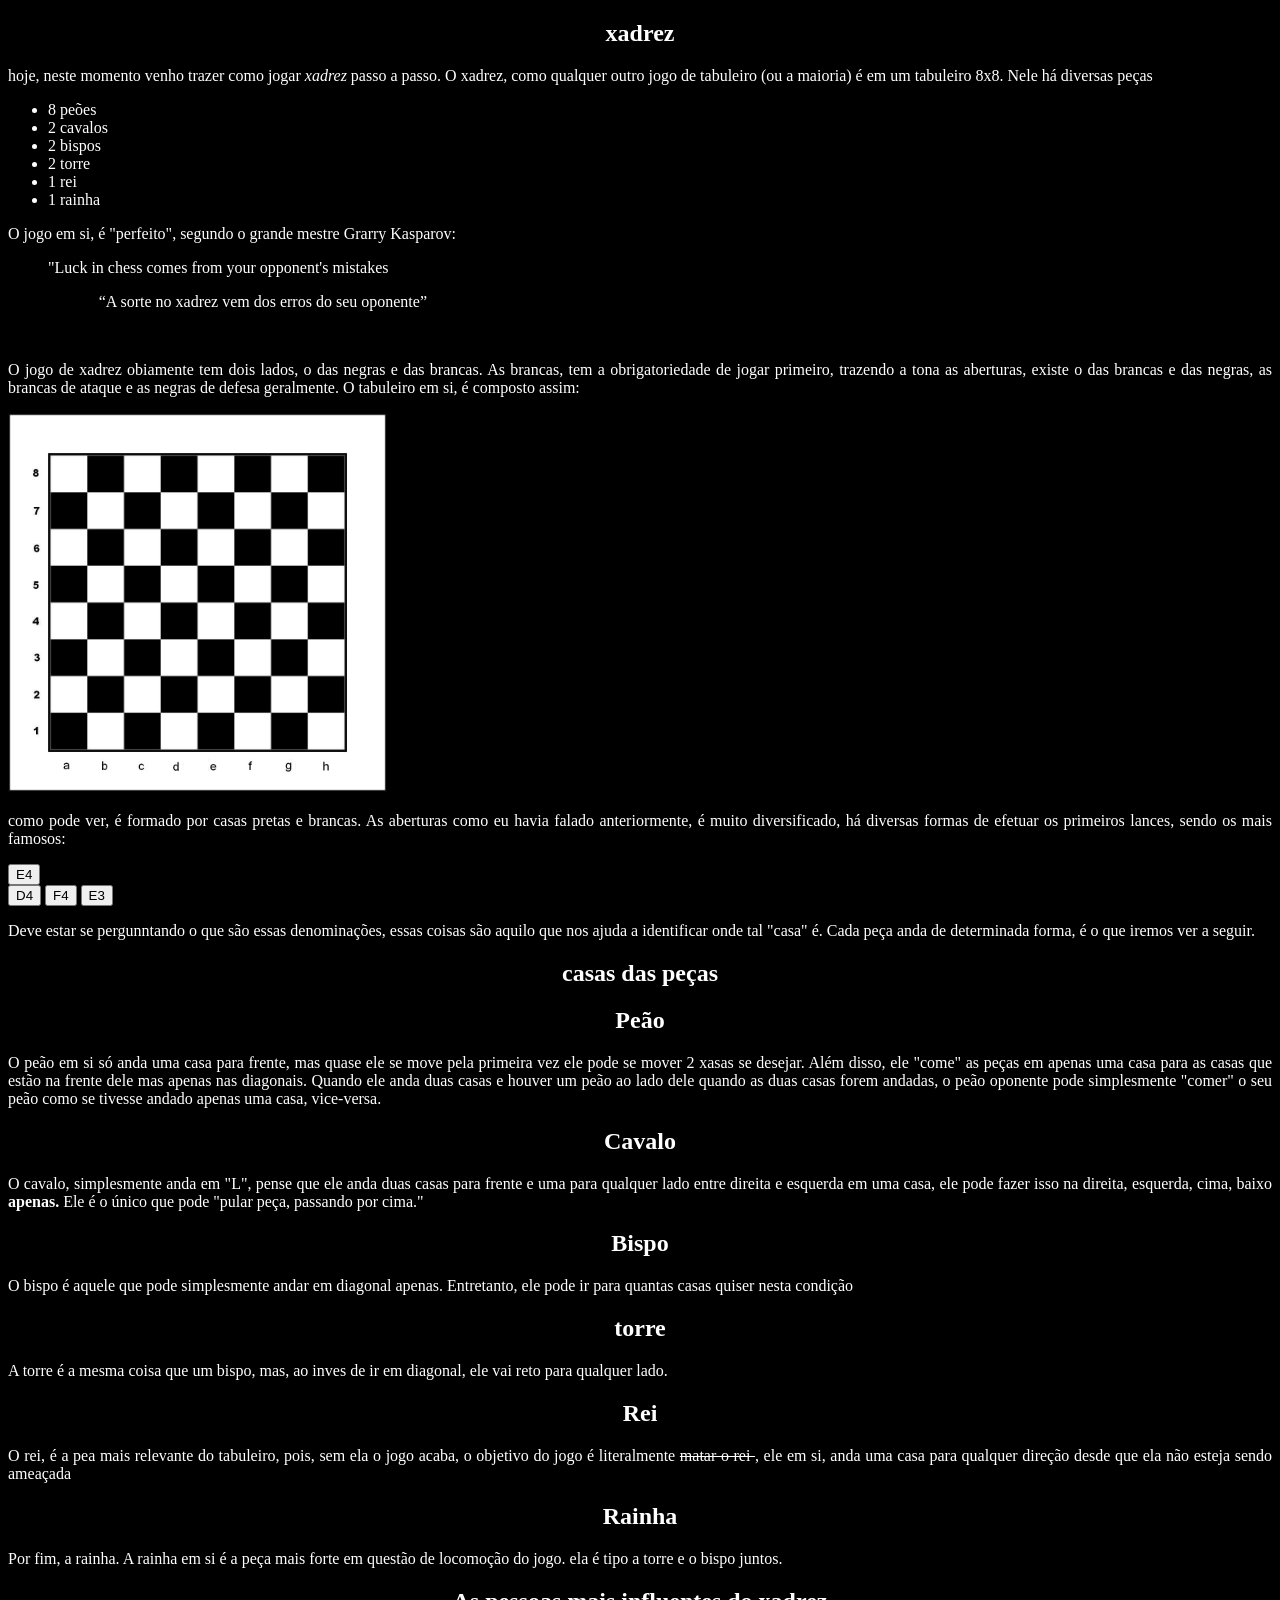
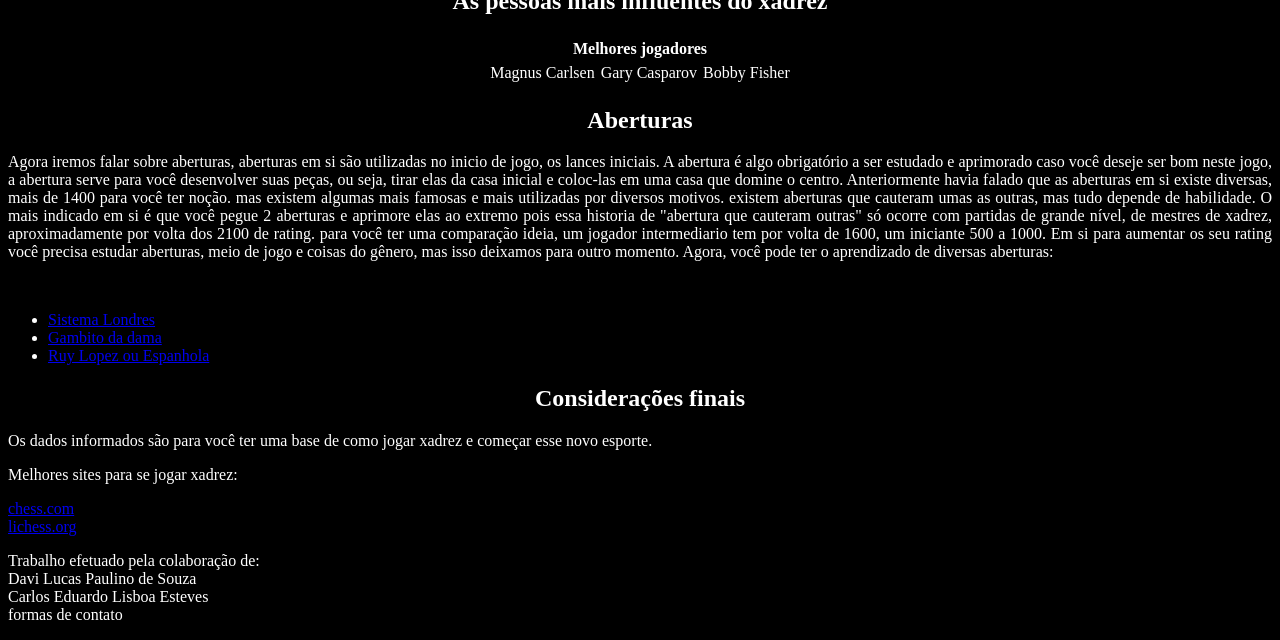
==== templates/index.HTML @ a47c0b8b "Abertura Ruy Lopez" ====
<!DOCTYPE html>
<html lang="pt-br">
<head>
    <meta charset="UTF-8">
    <meta name="viewport" content="width=device-width, initial-scale=1.0">
    <title>Trabalho de autoria web</title>
    <link rel="stylesheet" href="style.css">
    <link rel="icon" type="image/png"
    href="imagens/rei.png">
    <script src="script.js"></script>
</head>
<body>
    <header>
        <section>
            <h1>xadrez</h1>
            <p>hoje, neste momento venho trazer como jogar <i>xadrez</i> passo a passo. O xadrez, como qualquer outro jogo de tabuleiro (ou a maioria) é em um tabuleiro 8x8. Nele há diversas peças</p>
            <ul>
                <li>8 peões</li>
                <li>2 cavalos</li>
                <li>2 bispos</li>
                <li>2 torre</li>
                <li>1 rei</li>
                <li>1 rainha</li>
            </ul>
        </section>
    </header>
    <main>
        <article>
            <section>
                <p>O jogo em si, é "perfeito", segundo o grande mestre Grarry Kasparov: <blockquote>"Luck in chess comes from your opponent's mistakes</blockquote> que siginifica <q>A sorte no xadrez vem dos erros do seu oponente</q> ou seja, não há sorte no xadrez, apenas possibilidades "infinitas"</p>
                <br>
                <p>O jogo de xadrez obiamente tem dois lados, o das negras e das brancas. As brancas, tem a obrigatoriedade de jogar primeiro, trazendo a tona as aberturas, existe o das brancas e das negras, as brancas de ataque e as negras de defesa geralmente. O tabuleiro em si, é composto assim:</p>
                <img src="imagens/tabuleiro_de_xadrez.jpg" alt="xadrez">
                <p>como pode ver, é formado por casas pretas e brancas. As aberturas como eu havia falado anteriormente, é muito diversificado, há diversas formas de efetuar os primeiros lances, sendo os mais famosos:</p>
                <div id="aberturas_iniciais">
                    <button onclick="E4_()"; id = "E4">E4</button><br>
                    <img src="imagens/tabuleiro_de_xadrez.jpg" alt="E4" onclick="imagem_E4()">
                    <button onclick="D4_()" id="D4">D4</button>
                    <img src="imagens/" alt="D4" onclick="imagem_D4()">
                    <button onclick="F4_()" id="F4">F4</button>
                    <img src="imagens/" alt="F4" onclick="imagem_F4()">
                    <button onclick="E3_()" id="E3">E3</button>
                    <img src="imagens/" alt="E3" onclick="imagem_E3()">
                </div>
            </section>
            <section>
                <p>Deve estar se pergunntando o que são essas denominações, essas coisas são aquilo que nos ajuda a identificar onde tal "casa" é. Cada peça anda de determinada forma, é o que iremos ver a seguir.</p>
                <h2>casas das peças</h2>
                <h2>Peão</h2>
                <p>O peão em si só anda uma casa para frente, mas quase ele se move pela primeira vez ele pode se mover 2 xasas se desejar. Além disso, ele "come" as peças em apenas uma casa para as casas que estão na frente dele mas apenas nas diagonais. Quando ele anda duas casas e houver um peão ao lado dele quando as duas casas forem andadas, o peão oponente pode simplesmente "comer" o seu peão como se tivesse andado apenas uma casa, vice-versa.</p>
                <h2>Cavalo</h2>
                <p>O cavalo, simplesmente anda em "L", pense que ele anda duas casas para frente e uma para qualquer lado entre direita e esquerda em uma casa, ele pode fazer isso na direita, esquerda, cima, baixo <strong>apenas.</strong> Ele é o único que pode "pular peça, passando por cima."</p>
                <h2>Bispo</h2>
                <p>O bispo é aquele que pode simplesmente andar em diagonal apenas. Entretanto, ele pode ir para quantas casas quiser nesta condição</p>
                <h2>torre</h2>
                <p>A torre é a mesma coisa que um bispo, mas, ao inves de ir em diagonal, ele vai reto para qualquer lado.</p>
                <h2>Rei</h2>
                <p>O rei, é a pea mais relevante do tabuleiro, pois, sem ela o jogo acaba, o objetivo do jogo é literalmente <del>matar o rei </del>, ele em si, anda uma casa para qualquer direção desde que ela não esteja sendo ameaçada</p>
                <h2>Rainha</h2>
                <p>Por fim, a rainha. A rainha em si é a peça mais forte em questão de locomoção do jogo. ela é tipo a torre e o bispo juntos.</p>
            </section>
            <section>
                <h2>As pessoas mais influentes do xadrez</h2>
                <table align="center">
                    <tr>
                        <th colspan="3"> Melhores jogadores</th>
                    </tr>
                    <tr>
                        <td>Magnus Carlsen</td>
                        <td>Gary Casparov</td>
                        <td>Bobby Fisher</td>
                    </tr>
            </table>
            </section>
            <section>
                <h2>Aberturas</h2>
                <p>Agora iremos falar sobre aberturas, aberturas em si são utilizadas no inicio de jogo, os lances iniciais. A abertura é algo obrigatório a ser estudado e aprimorado caso você deseje ser bom neste jogo, a abertura serve para você desenvolver suas peças, ou seja, tirar elas da casa inicial e coloc-las em uma casa que domine o centro. Anteriormente havia falado que as aberturas em si existe diversas, mais de 1400 para você ter noção. mas existem algumas mais famosas e mais utilizadas por diversos motivos. existem aberturas que cauteram umas as outras, mas tudo depende de habilidade. O mais indicado em si é que você pegue 2 aberturas e aprimore elas ao extremo pois essa historia de "abertura que cauteram outras" só ocorre com partidas de grande nível, de mestres de xadrez, aproximadamente por volta dos 2100 de rating. para você ter uma comparação ideia, um jogador intermediario tem por volta de 1600, um iniciante 500 a 1000. Em si para aumentar os seu rating você precisa estudar aberturas, meio de jogo e coisas do gênero, mas isso deixamos para outro momento. Agora, você pode ter o aprendizado de diversas aberturas: </p> <br>
                <nav>
                    <ul>
                        <li><a href="Londres.html">Sistema Londres</a></li>
                        <li><a href="gambitodadama.html">Gambito da dama</a></li>
                        <li><a href="ruylopez.html">Ruy Lopez ou Espanhola</a></li>
                    </ul>
                </nav>
            </section>
            <section>
                <h2>Considerações finais</h2>
                <p>Os dados informados são para você ter uma base de como  jogar xadrez e começar esse novo esporte.</p>
                <p>Melhores sites para se jogar xadrez:</p>
                <nav>
                    <a href="https://www.chess.com/">chess.com</a> <br>
                    <a href="https://lichess.org/">lichess.org</a>
                    
                </nav>
        </article>
    </main>
    <footer>
            <p>Trabalho efetuado pela colaboração de:<br> Davi Lucas Paulino de Souza <br>Carlos Eduardo Lisboa Esteves<br>formas de contato<br></p>
    </footer>
</body>
</html>
---- templates/style.css ----
p {text-align: justify;
    color:white;
}
img {width: 30%;
    height: 20%;
}
img:hover {
    transition: 0.5s;
    transform: translateY(-10);
    width: 25%;
    height: 15%;
}
img:not(:hover) {
    transition: 0.5s;
    transform: translateY(-10);
    width: 30%;
    height: 20%;
}

table, td, th {border:1px solid black;
                color: white
}
body {background-color: black;
}
h1, h2,h3, li, ul, blockquote, q {color: white
}
#dados {
    color: #BDBDBD;
    background-color: #222;
    padding: 20px;
}
h1, h2 {
    text-align:center;
}
footer {
    align-items: center;
    text-align: center;
}
#aberturas_iniciais {
    img {
        display: none;
    }
}
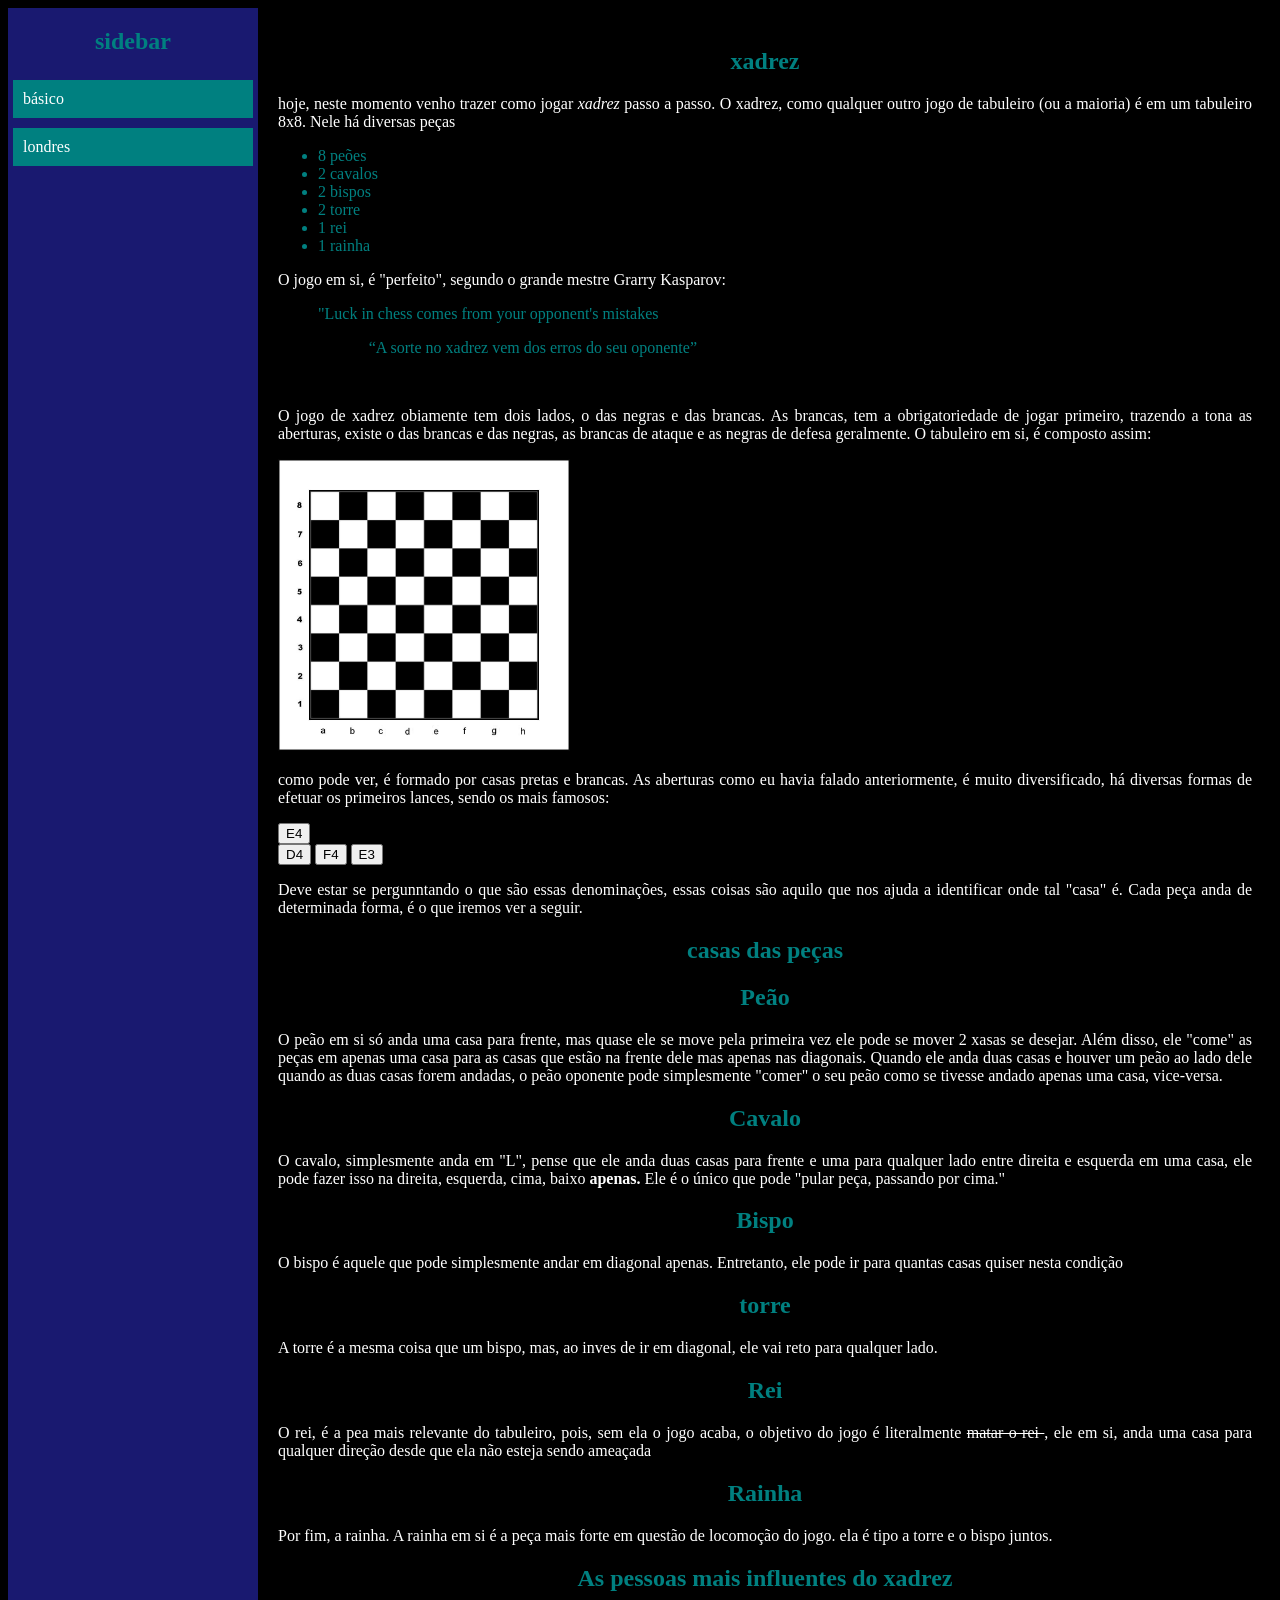
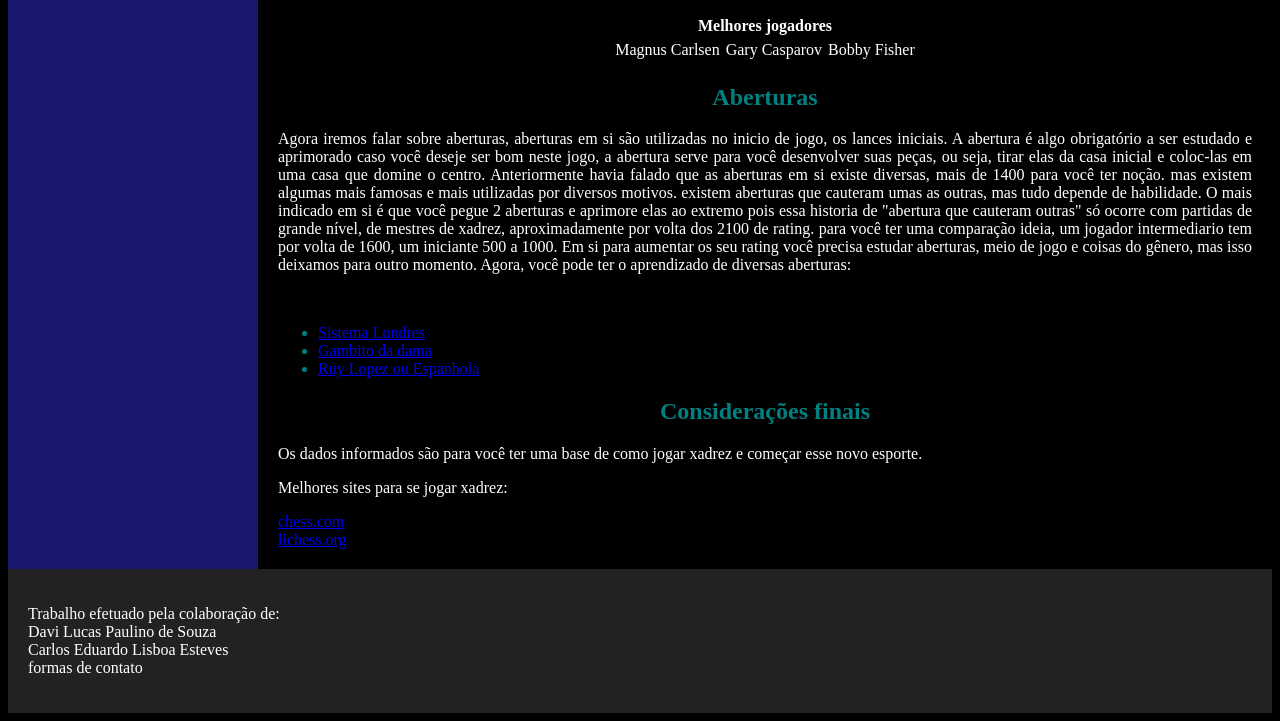
==== commit df8bf525: "sidebar( NÃO FINALIZADA )" ====
--- a/templates/index.HTML
+++ b/templates/index.HTML
@@ -10,69 +10,77 @@
     <script src="script.js"></script>
 </head>
 <body>
-    <header>
-        <section>
-            <h1>xadrez</h1>
-            <p>hoje, neste momento venho trazer como jogar <i>xadrez</i> passo a passo. O xadrez, como qualquer outro jogo de tabuleiro (ou a maioria) é em um tabuleiro 8x8. Nele há diversas peças</p>
-            <ul>
-                <li>8 peões</li>
-                <li>2 cavalos</li>
-                <li>2 bispos</li>
-                <li>2 torre</li>
-                <li>1 rei</li>
-                <li>1 rainha</li>
-            </ul>
-        </section>
-    </header>
-    <main>
-        <article>
+    <div class="container">
+        <aside class="sidebar"> 
+        <h2>sidebar</h2>
+            <a href="index.HTML">básico</a> 
+            <a href="Londres.html">londres</a> 
+        </aside>
+    <div class="naosidebar">
+        <header>
             <section>
-                <p>O jogo em si, é "perfeito", segundo o grande mestre Grarry Kasparov: <blockquote>"Luck in chess comes from your opponent's mistakes</blockquote> que siginifica <q>A sorte no xadrez vem dos erros do seu oponente</q> ou seja, não há sorte no xadrez, apenas possibilidades "infinitas"</p>
-                <br>
-                <p>O jogo de xadrez obiamente tem dois lados, o das negras e das brancas. As brancas, tem a obrigatoriedade de jogar primeiro, trazendo a tona as aberturas, existe o das brancas e das negras, as brancas de ataque e as negras de defesa geralmente. O tabuleiro em si, é composto assim:</p>
-                <img src="imagens/tabuleiro_de_xadrez.jpg" alt="xadrez">
-                <p>como pode ver, é formado por casas pretas e brancas. As aberturas como eu havia falado anteriormente, é muito diversificado, há diversas formas de efetuar os primeiros lances, sendo os mais famosos:</p>
-                <div id="aberturas_iniciais">
-                    <button onclick="E4_()"; id = "E4">E4</button><br>
-                    <img src="imagens/tabuleiro_de_xadrez.jpg" alt="E4" onclick="imagem_E4()">
-                    <button onclick="D4_()" id="D4">D4</button>
-                    <img src="imagens/" alt="D4" onclick="imagem_D4()">
-                    <button onclick="F4_()" id="F4">F4</button>
-                    <img src="imagens/" alt="F4" onclick="imagem_F4()">
-                    <button onclick="E3_()" id="E3">E3</button>
-                    <img src="imagens/" alt="E3" onclick="imagem_E3()">
-                </div>
+                <h1>xadrez</h1>
+                <p>hoje, neste momento venho trazer como jogar <i>xadrez</i> passo a passo. O xadrez, como qualquer outro jogo de tabuleiro (ou a maioria) é em um tabuleiro 8x8. Nele há diversas peças</p>
+                <ul>
+                    <li>8 peões</li>
+                    <li>2 cavalos</li>
+                    <li>2 bispos</li>
+                    <li>2 torre</li>
+                    <li>1 rei</li>
+                    <li>1 rainha</li>
+                </ul>
             </section>
-            <section>
-                <p>Deve estar se pergunntando o que são essas denominações, essas coisas são aquilo que nos ajuda a identificar onde tal "casa" é. Cada peça anda de determinada forma, é o que iremos ver a seguir.</p>
-                <h2>casas das peças</h2>
-                <h2>Peão</h2>
-                <p>O peão em si só anda uma casa para frente, mas quase ele se move pela primeira vez ele pode se mover 2 xasas se desejar. Além disso, ele "come" as peças em apenas uma casa para as casas que estão na frente dele mas apenas nas diagonais. Quando ele anda duas casas e houver um peão ao lado dele quando as duas casas forem andadas, o peão oponente pode simplesmente "comer" o seu peão como se tivesse andado apenas uma casa, vice-versa.</p>
-                <h2>Cavalo</h2>
-                <p>O cavalo, simplesmente anda em "L", pense que ele anda duas casas para frente e uma para qualquer lado entre direita e esquerda em uma casa, ele pode fazer isso na direita, esquerda, cima, baixo <strong>apenas.</strong> Ele é o único que pode "pular peça, passando por cima."</p>
-                <h2>Bispo</h2>
-                <p>O bispo é aquele que pode simplesmente andar em diagonal apenas. Entretanto, ele pode ir para quantas casas quiser nesta condição</p>
-                <h2>torre</h2>
-                <p>A torre é a mesma coisa que um bispo, mas, ao inves de ir em diagonal, ele vai reto para qualquer lado.</p>
-                <h2>Rei</h2>
-                <p>O rei, é a pea mais relevante do tabuleiro, pois, sem ela o jogo acaba, o objetivo do jogo é literalmente <del>matar o rei </del>, ele em si, anda uma casa para qualquer direção desde que ela não esteja sendo ameaçada</p>
-                <h2>Rainha</h2>
-                <p>Por fim, a rainha. A rainha em si é a peça mais forte em questão de locomoção do jogo. ela é tipo a torre e o bispo juntos.</p>
-            </section>
-            <section>
-                <h2>As pessoas mais influentes do xadrez</h2>
-                <table align="center">
-                    <tr>
-                        <th colspan="3"> Melhores jogadores</th>
-                    </tr>
-                    <tr>
-                        <td>Magnus Carlsen</td>
-                        <td>Gary Casparov</td>
-                        <td>Bobby Fisher</td>
-                    </tr>
-            </table>
-            </section>
-            <section>
+        </header>
+    
+        <main>
+            <article>
+                <section>
+                    <p>O jogo em si, é "perfeito", segundo o grande mestre Grarry Kasparov: <blockquote>"Luck in chess comes from your opponent's mistakes</blockquote> que siginifica <q>A sorte no xadrez vem dos erros do seu oponente</q> ou seja, não há sorte no xadrez, apenas possibilidades "infinitas"</p>
+                    <br>
+                    <p>O jogo de xadrez obiamente tem dois lados, o das negras e das brancas. As brancas, tem a obrigatoriedade de jogar primeiro, trazendo a tona as aberturas, existe o das brancas e das negras, as brancas de ataque e as negras de defesa geralmente. O tabuleiro em si, é composto assim:</p>
+                    <img src="imagens/tabuleiro_de_xadrez.jpg" alt="xadrez">
+                    <p>como pode ver, é formado por casas pretas e brancas. As aberturas como eu havia falado anteriormente, é muito diversificado, há diversas formas de efetuar os primeiros lances, sendo os mais famosos:</p>
+                    <div id="aberturas_iniciais">
+                        <button onclick="E4_()"; id = "E4">E4</button><br>
+                        <img src="imagens/tabuleiro_de_xadrez.jpg" alt="E4" onclick="imagem_E4()">
+                        <button onclick="D4_()" id="D4">D4</button>
+                        <img src="imagens/" alt="D4" onclick="imagem_D4()">
+                        <button onclick="F4_()" id="F4">F4</button>
+                        <img src="imagens/" alt="F4" onclick="imagem_F4()">
+                        <button onclick="E3_()" id="E3">E3</button>
+                        <img src="imagens/" alt="E3" onclick="imagem_E3()">
+                    </div>
+                </section>
+                <section>
+                    <p>Deve estar se pergunntando o que são essas denominações, essas coisas são aquilo que nos ajuda a identificar onde tal "casa" é. Cada peça anda de determinada forma, é o que iremos ver a seguir.</p>
+                    <h2>casas das peças</h2>
+                    <h2>Peão</h2>
+                    <p>O peão em si só anda uma casa para frente, mas quase ele se move pela primeira vez ele pode se mover 2 xasas se desejar. Além disso, ele "come" as peças em apenas uma casa para as casas que estão na frente dele mas apenas nas diagonais. Quando ele anda duas casas e houver um peão ao lado dele quando as duas casas forem andadas, o peão oponente pode simplesmente "comer" o seu peão como se tivesse andado apenas uma casa, vice-versa.</p>
+                 <h2>Cavalo</h2>
+                    <p>O cavalo, simplesmente anda em "L", pense que ele anda duas casas para frente e uma para qualquer lado entre direita e esquerda em uma casa, ele pode fazer isso na direita, esquerda, cima, baixo <strong>apenas.</strong> Ele é o único que pode "pular peça, passando por cima."</p>
+                    <h2>Bispo</h2>
+                    <p>O bispo é aquele que pode simplesmente andar em diagonal apenas. Entretanto, ele pode ir para quantas casas quiser nesta condição</p>
+                    <h2>torre</h2>
+                 <p>A torre é a mesma coisa que um bispo, mas, ao inves de ir em diagonal, ele vai reto para qualquer lado.</p>
+                    <h2>Rei</h2>
+                    <p>O rei, é a pea mais relevante do tabuleiro, pois, sem ela o jogo acaba, o objetivo do jogo é literalmente <del>matar o rei </del>, ele em si, anda uma casa para qualquer direção desde que ela não esteja sendo ameaçada</p>
+                    <h2>Rainha</h2>
+                    <p>Por fim, a rainha. A rainha em si é a peça mais forte em questão de locomoção do jogo. ela é tipo a torre e o bispo juntos.</p>
+                </section>
+                <section>
+                 <h2>As pessoas mais influentes do xadrez</h2>
+                    <table align="center">
+                      <tr>
+                         <th colspan="3"> Melhores jogadores</th>
+                      </tr>
+                     <tr>
+                         <td>Magnus Carlsen</td>
+                         <td>Gary Casparov</td>
+                         <td>Bobby Fisher</td>
+                      </tr>
+             </table>
+             </section>
+             <section>
                 <h2>Aberturas</h2>
                 <p>Agora iremos falar sobre aberturas, aberturas em si são utilizadas no inicio de jogo, os lances iniciais. A abertura é algo obrigatório a ser estudado e aprimorado caso você deseje ser bom neste jogo, a abertura serve para você desenvolver suas peças, ou seja, tirar elas da casa inicial e coloc-las em uma casa que domine o centro. Anteriormente havia falado que as aberturas em si existe diversas, mais de 1400 para você ter noção. mas existem algumas mais famosas e mais utilizadas por diversos motivos. existem aberturas que cauteram umas as outras, mas tudo depende de habilidade. O mais indicado em si é que você pegue 2 aberturas e aprimore elas ao extremo pois essa historia de "abertura que cauteram outras" só ocorre com partidas de grande nível, de mestres de xadrez, aproximadamente por volta dos 2100 de rating. para você ter uma comparação ideia, um jogador intermediario tem por volta de 1600, um iniciante 500 a 1000. Em si para aumentar os seu rating você precisa estudar aberturas, meio de jogo e coisas do gênero, mas isso deixamos para outro momento. Agora, você pode ter o aprendizado de diversas aberturas: </p> <br>
                 <nav>
@@ -82,20 +90,24 @@
                         <li><a href="ruylopez.html">Ruy Lopez ou Espanhola</a></li>
                     </ul>
                 </nav>
-            </section>
-            <section>
-                <h2>Considerações finais</h2>
-                <p>Os dados informados são para você ter uma base de como  jogar xadrez e começar esse novo esporte.</p>
-                <p>Melhores sites para se jogar xadrez:</p>
-                <nav>
+             </section>
+                <section>
+                    <h2>Considerações finais</h2>
+                    <p>Os dados informados são para você ter uma base de como  jogar xadrez e começar esse novo esporte.</p>
+                 <p>Melhores sites para se jogar xadrez:</p>
+                 <nav>
                     <a href="https://www.chess.com/">chess.com</a> <br>
                     <a href="https://lichess.org/">lichess.org</a>
                     
-                </nav>
-        </article>
+                 </nav>
+            </article>
+    </div>
     </main>
-    <footer>
+
+    </div>
+    <footer id="dados">
             <p>Trabalho efetuado pela colaboração de:<br> Davi Lucas Paulino de Souza <br>Carlos Eduardo Lisboa Esteves<br>formas de contato<br></p>
     </footer>
+
 </body>
 </html> 
--- a/templates/style.css
+++ b/templates/style.css
@@ -22,7 +22,7 @@
 }
 body {background-color: black;
 }
-h1, h2,h3, li, ul, blockquote, q {color: white
+h1, h2,h3, li, ul, blockquote, q {color: teal
 }
 #dados {
     color: #BDBDBD;
@@ -40,4 +40,29 @@
     img {
         display: none;
     }
-}+}
+.sidebar {
+    width: 250px;
+    background-color: midnightblue;
+    color: white;
+    display: flex;
+    flex-direction: column;
+}
+.container {
+    display:flex;
+    height: 100%;
+}
+
+.naosidebar {
+    overflow-y: auto;
+    flex: 1;
+    padding:20px;
+
+}
+.sidebar a {
+    color:white;
+    background-color: teal;
+    text-decoration: none;
+    padding: 10px;
+    margin:5px;
+}
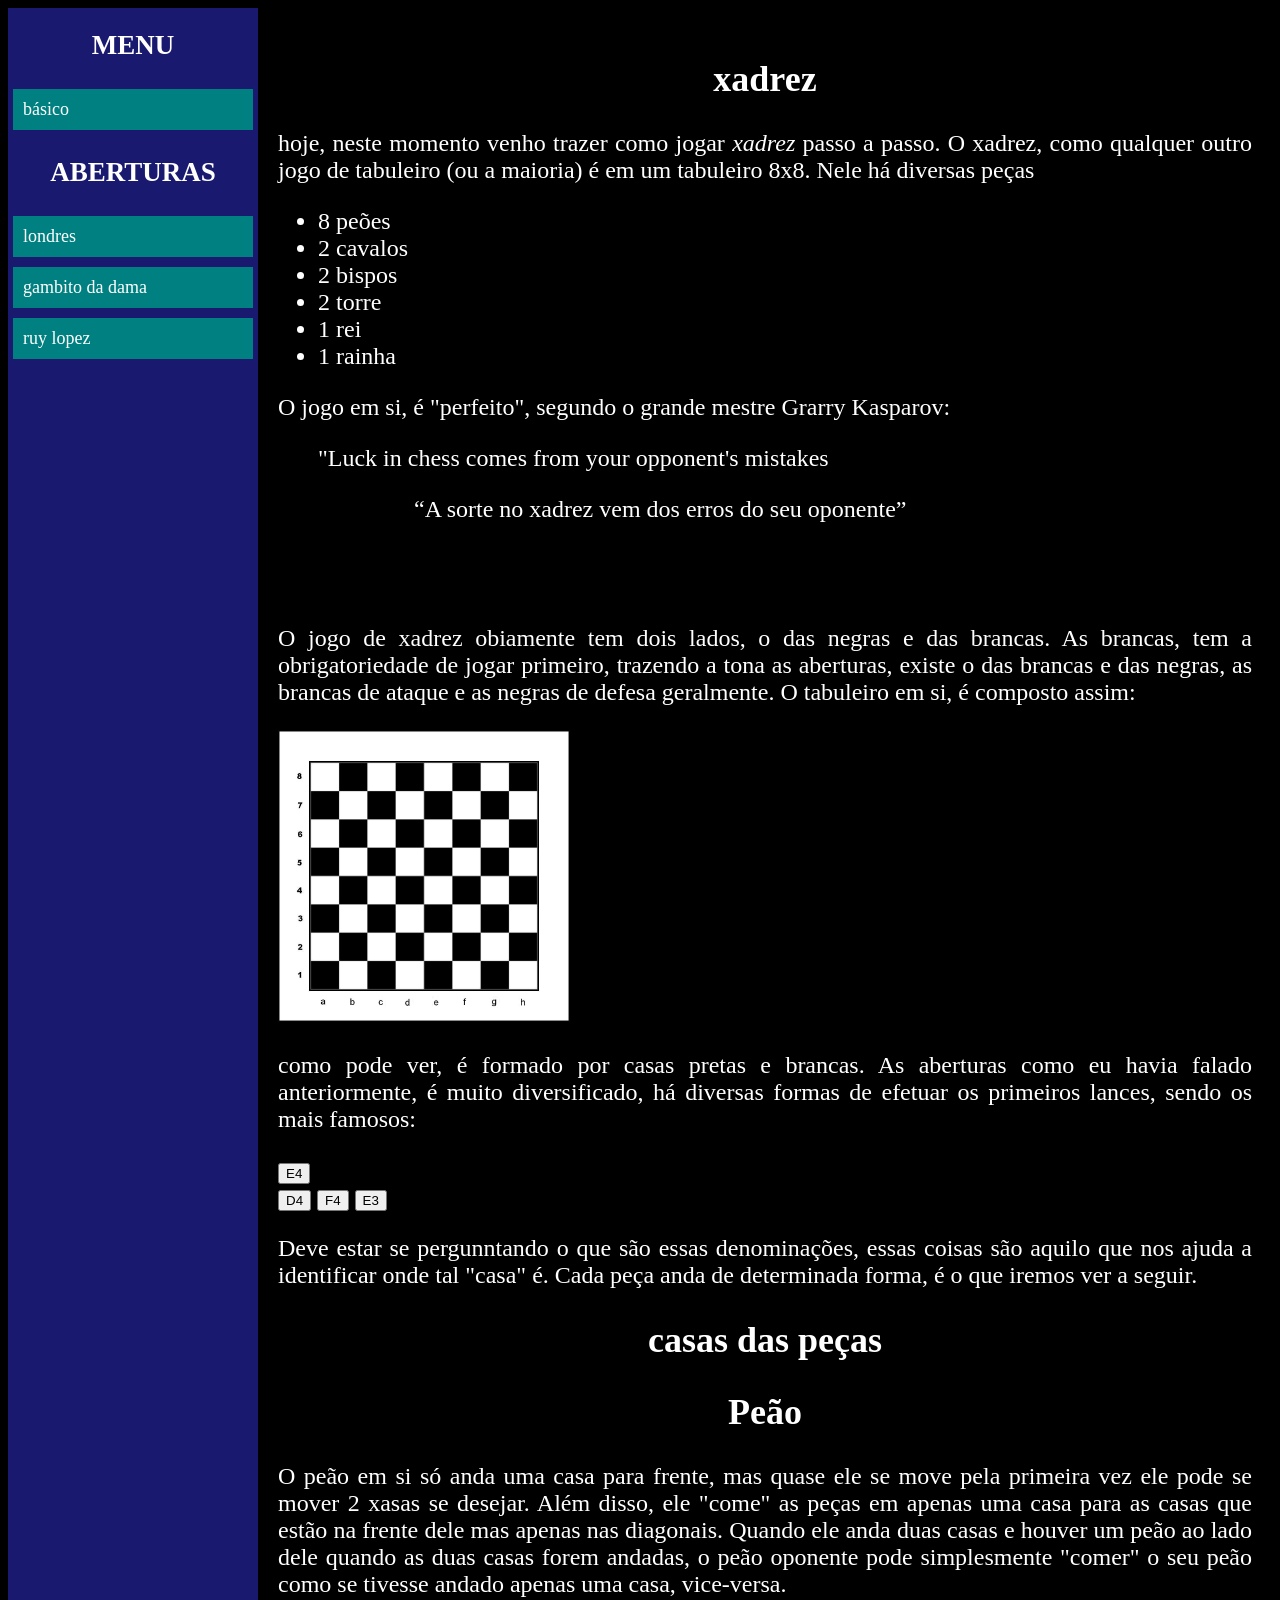
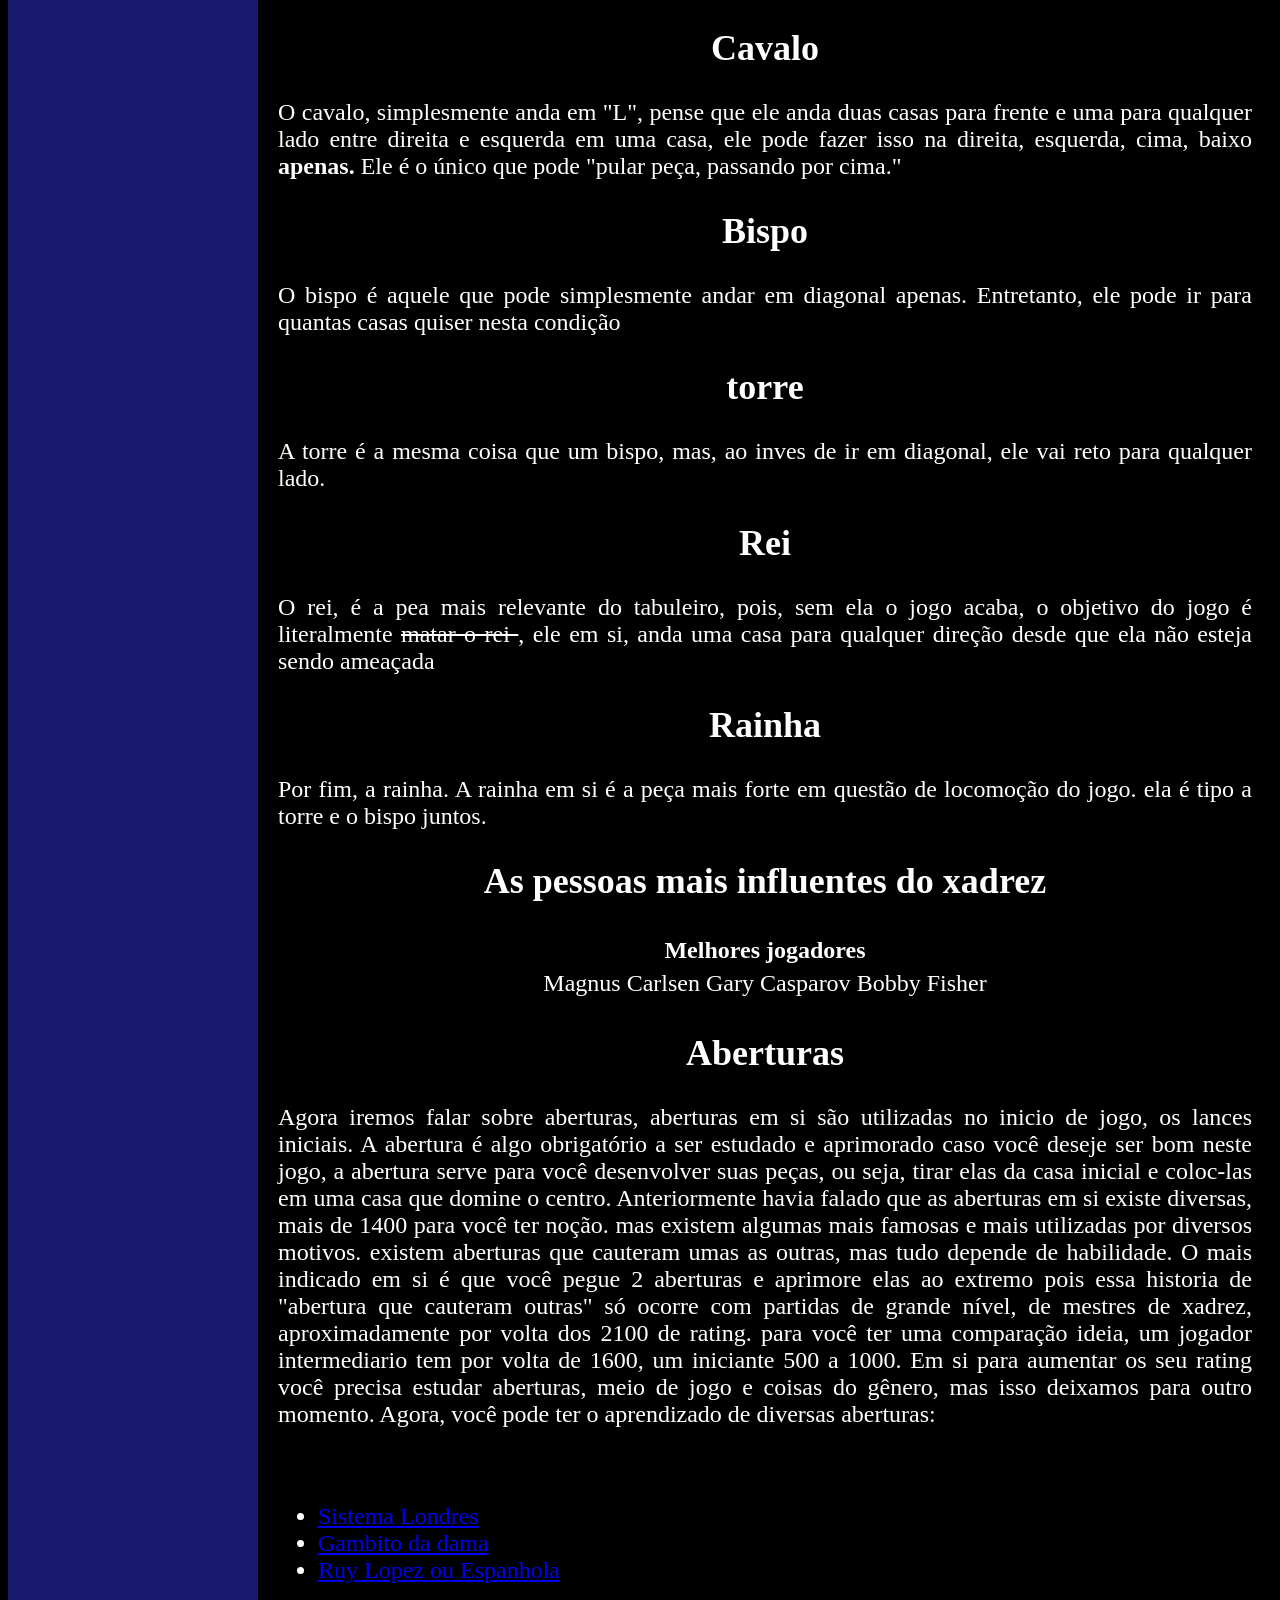
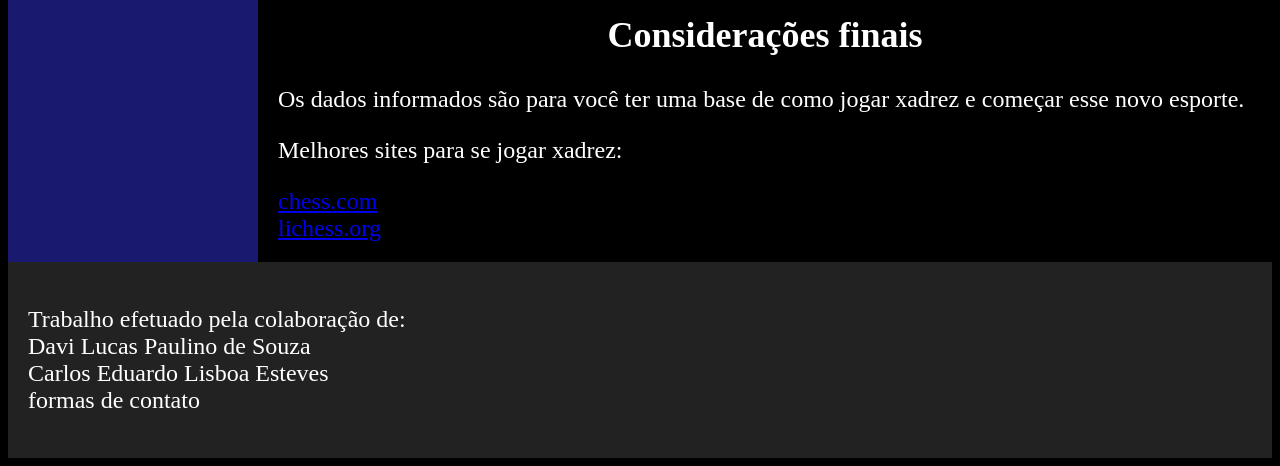
==== commit 7f1306ab: "melhora na sidebar" ====
--- a/templates/index.HTML
+++ b/templates/index.HTML
@@ -12,9 +12,13 @@
 <body>
     <div class="container">
         <aside class="sidebar"> 
-        <h2>sidebar</h2>
-            <a href="index.HTML">básico</a> 
+            <h2>MENU</h2>
+            <a href="index.HTML" >básico</a> 
+            <h2>ABERTURAS</h2>
             <a href="Londres.html">londres</a> 
+            <a href="gambitodadama.html">gambito da dama</a>
+            <a href="ruylopez.html">ruy lopez</a>
+
         </aside>
     <div class="naosidebar">
         <header>
--- a/templates/style.css
+++ b/templates/style.css
@@ -21,8 +21,9 @@
                 color: white
 }
 body {background-color: black;
+    font-size: 150%;
 }
-h1, h2,h3, li, ul, blockquote, q {color: teal
+h1, h2,h3, li, ul, blockquote, q {color: white
 }
 #dados {
     color: #BDBDBD;
@@ -47,6 +48,7 @@
     color: white;
     display: flex;
     flex-direction: column;
+    font-size: 75%;
 }
 .container {
     display:flex;
@@ -66,3 +68,6 @@
     padding: 10px;
     margin:5px;
 }
+.sidebar a:hover {
+    background-color:rgb(8, 90, 90);
+}
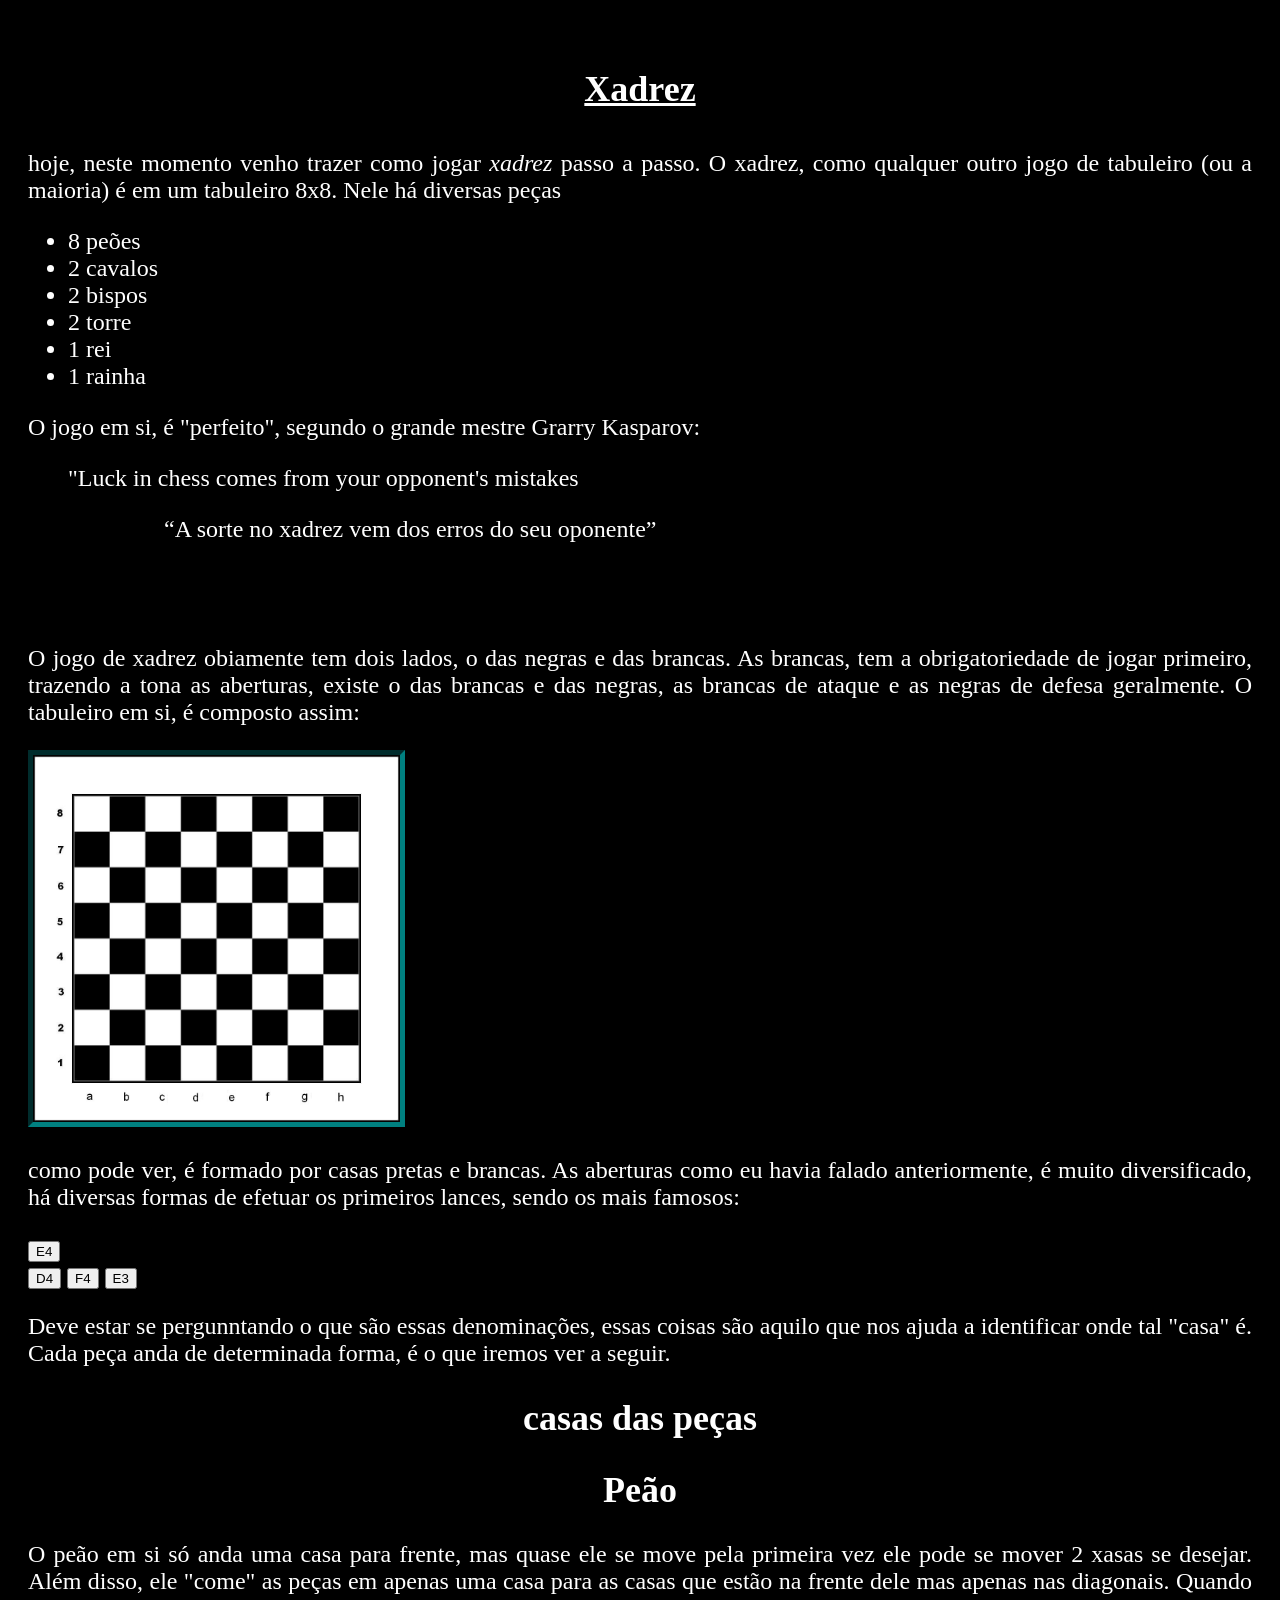
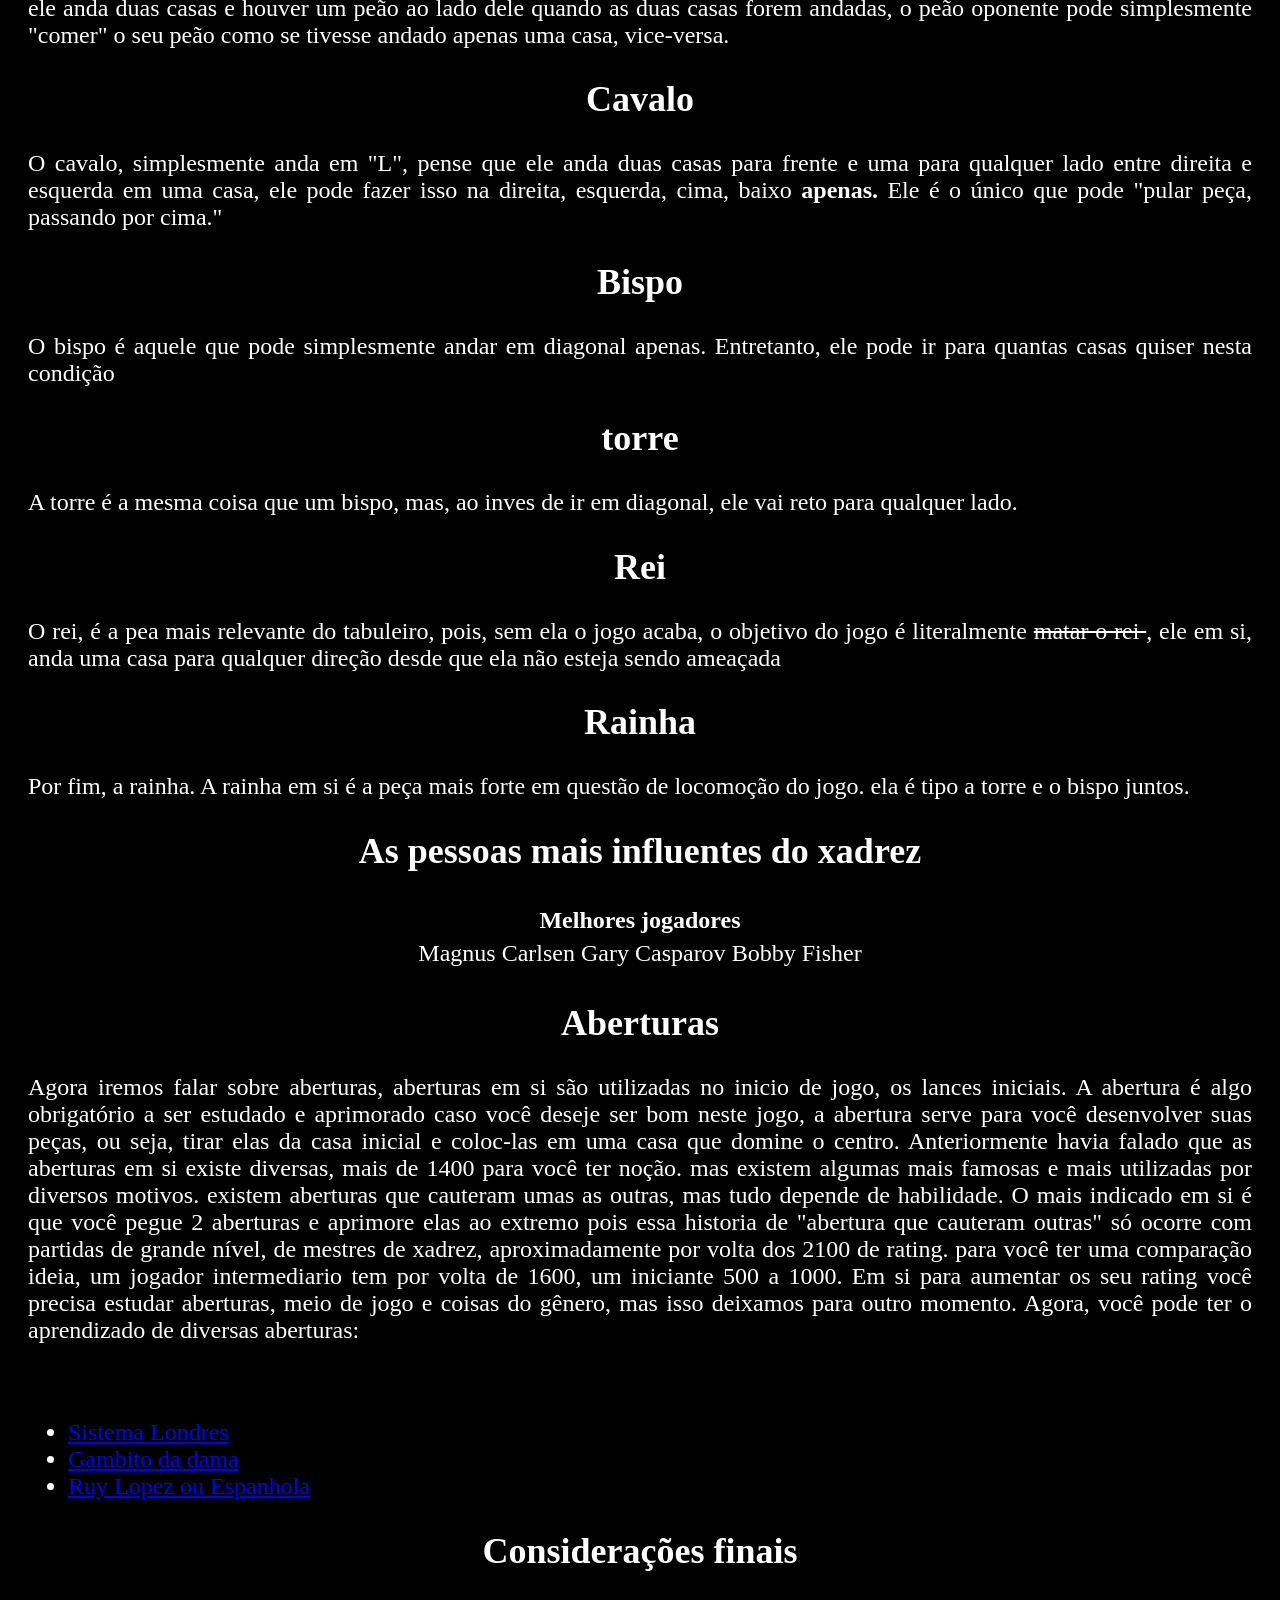
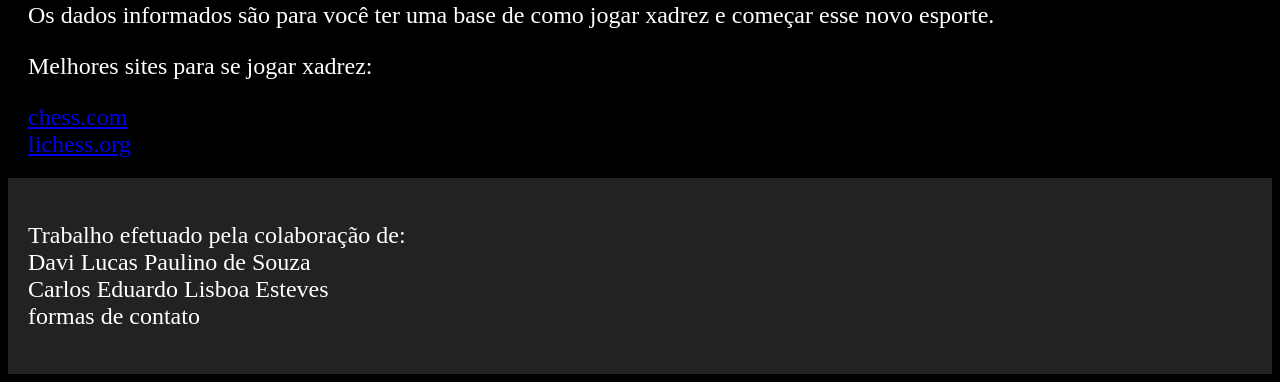
==== commit d538d9b2: "abertura italiana incompleta, melhora na sidebar" ====
--- a/templates/index.HTML
+++ b/templates/index.HTML
@@ -13,17 +13,18 @@
     <div class="container">
         <aside class="sidebar"> 
             <h2>MENU</h2>
-            <a href="index.HTML" >básico</a> 
-            <h2>ABERTURAS</h2>
-            <a href="Londres.html">londres</a> 
-            <a href="gambitodadama.html">gambito da dama</a>
-            <a href="ruylopez.html">ruy lopez</a>
+            <a href="index.HTML" >♙ básico</a> 
+            <h3>ABERTURAS</h3>
+            <a href="Londres.html">♘ londres</a> 
+            <a href="gambitodadama.html">♕ gambito da dama</a>
+            <a href="ruylopez.html">♗ ruy lopez</a>
 
         </aside>
+
     <div class="naosidebar">
         <header>
             <section>
-                <h1>xadrez</h1>
+                <h1>Xadrez</h1>
                 <p>hoje, neste momento venho trazer como jogar <i>xadrez</i> passo a passo. O xadrez, como qualquer outro jogo de tabuleiro (ou a maioria) é em um tabuleiro 8x8. Nele há diversas peças</p>
                 <ul>
                     <li>8 peões</li>
--- a/templates/style.css
+++ b/templates/style.css
@@ -3,6 +3,8 @@
 }
 img {width: 30%;
     height: 20%;
+    border: 5px solid teal;
+    border-style: inset;
 }
 img:hover {
     transition: 0.5s;
@@ -44,30 +46,37 @@
 }
 .sidebar {
     width: 250px;
-    background-color: midnightblue;
+    background-color:  rgb(28, 42, 60);
     color: white;
     display: flex;
     flex-direction: column;
     font-size: 75%;
+    display:none;
 }
+
 .container {
     display:flex;
     height: 100%;
 }
 
 .naosidebar {
-    overflow-y: auto;
+    padding:20px;
     flex: 1;
-    padding:20px;
 
 }
 .sidebar a {
     color:white;
-    background-color: teal;
     text-decoration: none;
     padding: 10px;
     margin:5px;
 }
 .sidebar a:hover {
-    background-color:rgb(8, 90, 90);
+    background-color: rgb(35, 100, 100);
 }
+h1 {
+    text-decoration: underline;
+    padding:10px;
+}
+.sidebar h3 {
+    text-align: center;
+}
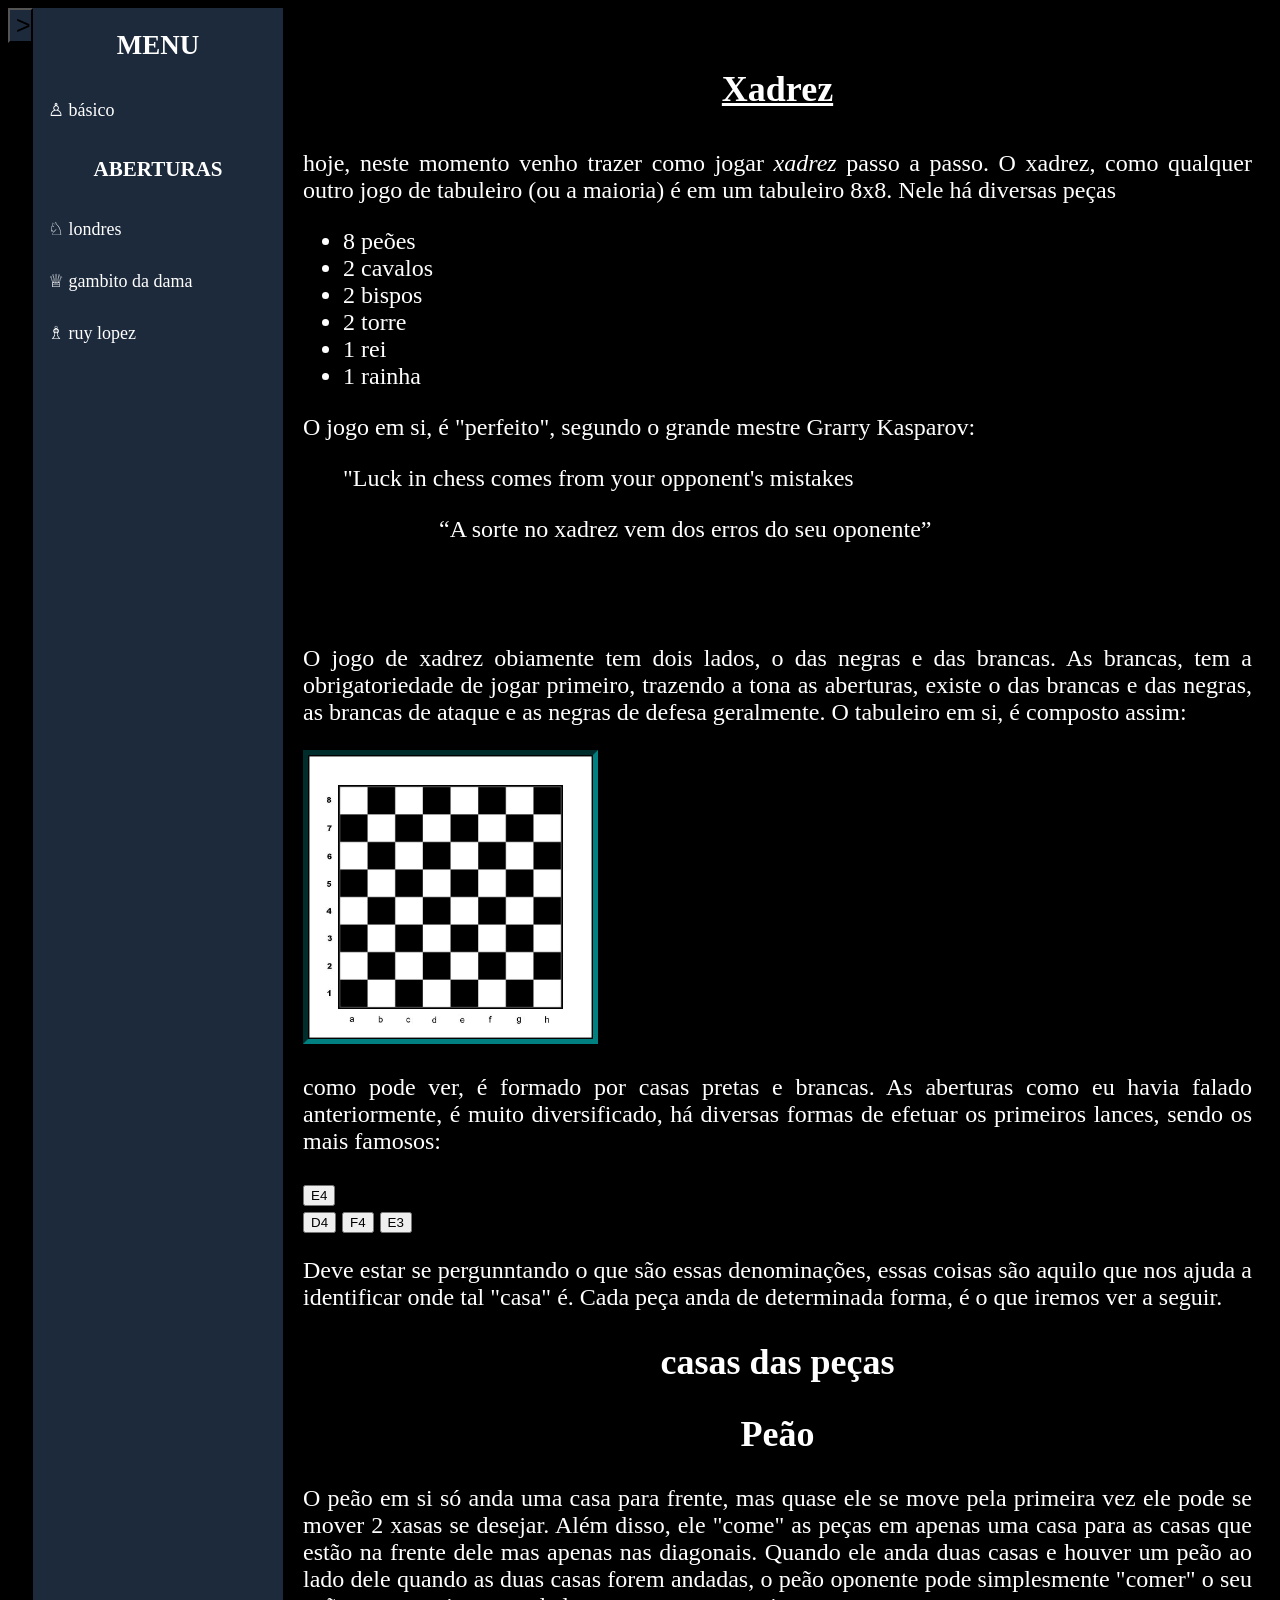
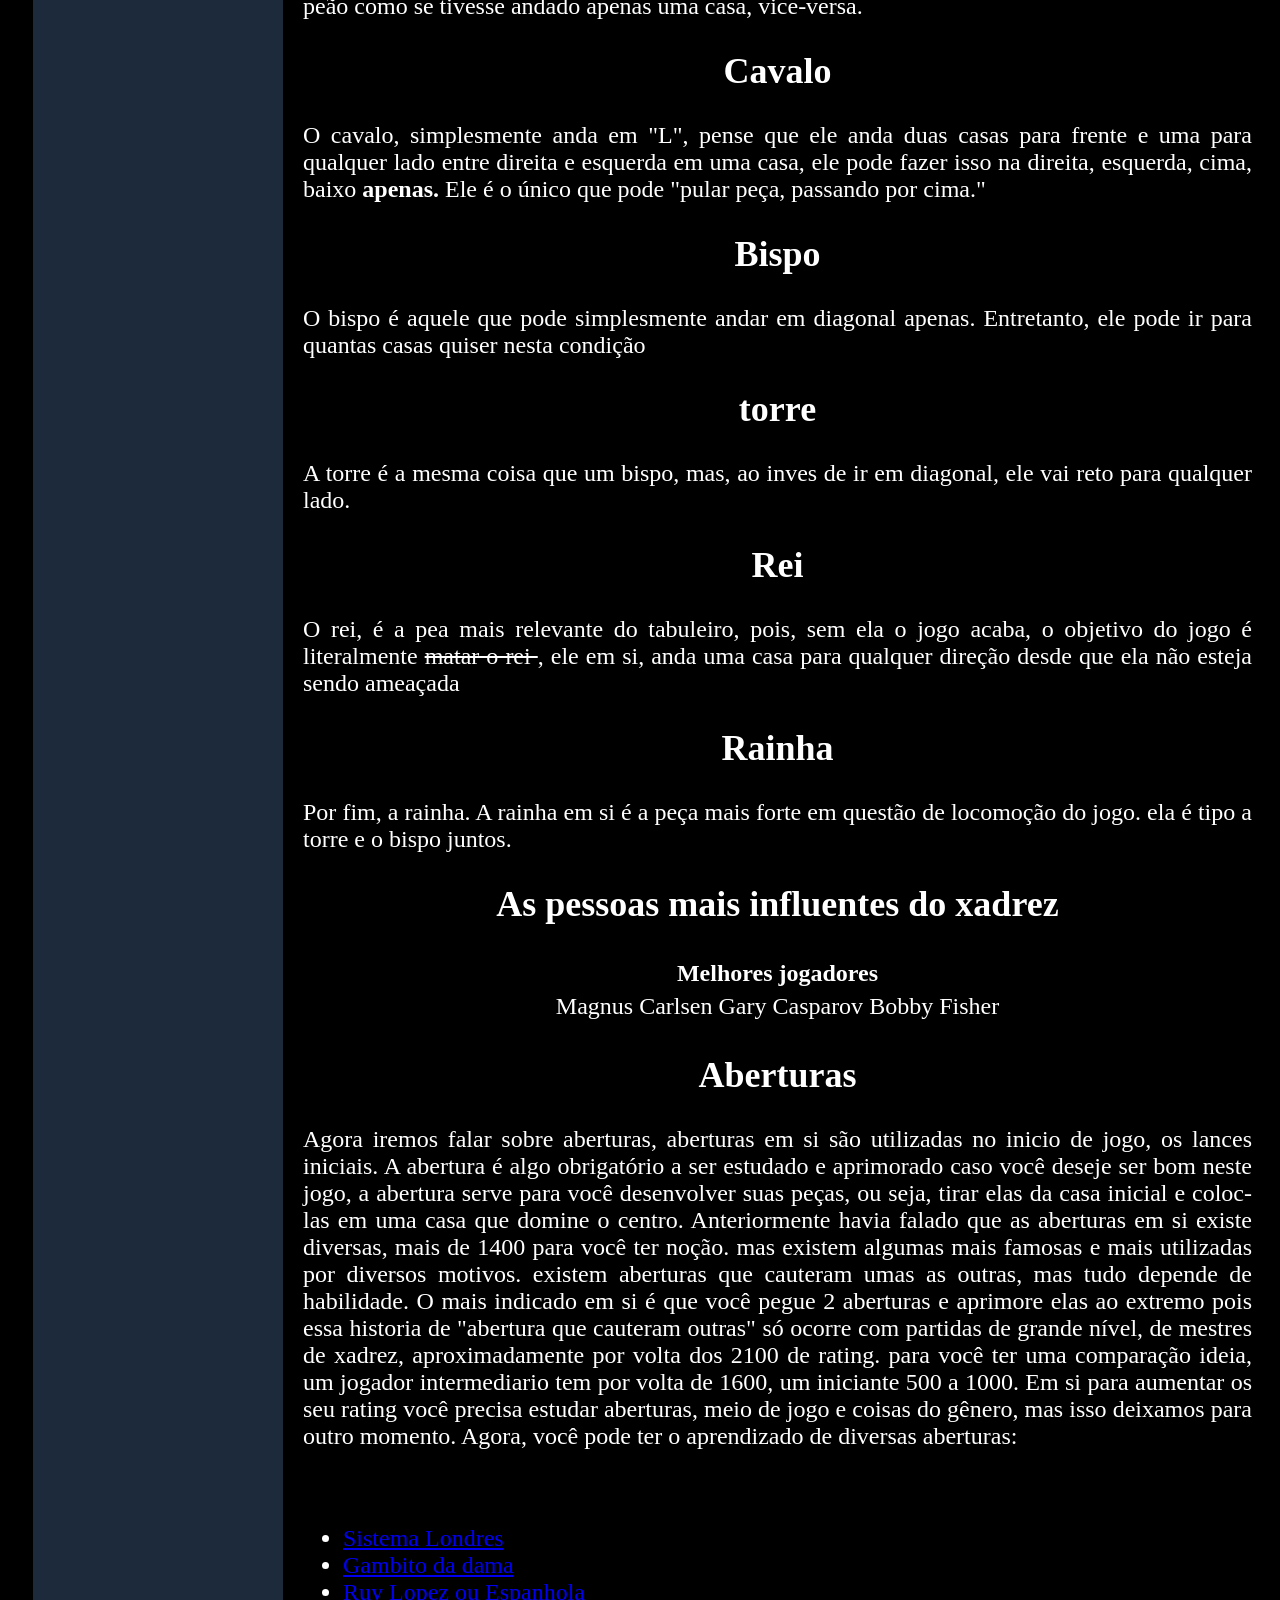
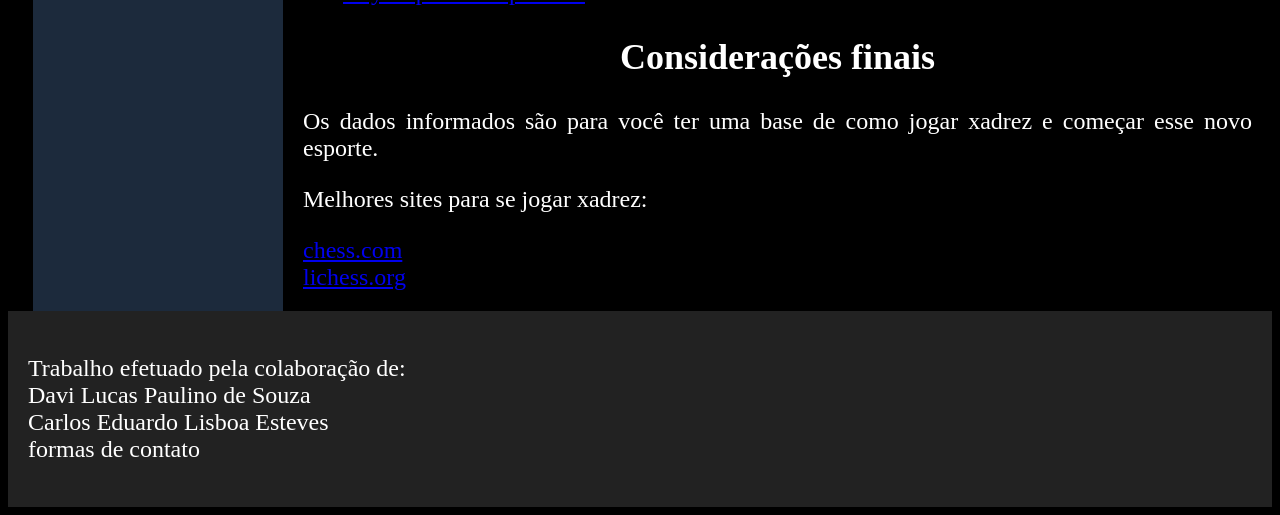
==== commit c128e469: "colocando botão na sidebar." ====
--- a/templates/index.HTML
+++ b/templates/index.HTML
@@ -7,11 +7,12 @@
     <link rel="stylesheet" href="style.css">
     <link rel="icon" type="image/png"
     href="imagens/rei.png">
-    <script src="script.js"></script>
 </head>
 <body>
+   
     <div class="container">
-        <aside class="sidebar"> 
+         <button id="botao" onclick="alterar_vizu()"> >> </button>
+        <aside id="sidebar"> 
             <h2>MENU</h2>
             <a href="index.HTML" >♙ básico</a> 
             <h3>ABERTURAS</h3>
@@ -113,6 +114,7 @@
     <footer id="dados">
             <p>Trabalho efetuado pela colaboração de:<br> Davi Lucas Paulino de Souza <br>Carlos Eduardo Lisboa Esteves<br>formas de contato<br></p>
     </footer>
+    <script src="script.js"></script>
 
 </body>
 </html> 
--- a/templates/style.css
+++ b/templates/style.css
@@ -44,14 +44,13 @@
         display: none;
     }
 }
-.sidebar {
+#sidebar {
     width: 250px;
     background-color:  rgb(28, 42, 60);
     color: white;
     display: flex;
     flex-direction: column;
     font-size: 75%;
-    display:none;
 }
 
 .container {
@@ -64,19 +63,30 @@
     flex: 1;
 
 }
-.sidebar a {
+#sidebar a {
     color:white;
     text-decoration: none;
     padding: 10px;
     margin:5px;
 }
-.sidebar a:hover {
+#sidebar a:hover {
     background-color: rgb(35, 100, 100);
 }
 h1 {
     text-decoration: underline;
     padding:10px;
 }
-.sidebar h3 {
+#sidebar h3 {
     text-align: center;
 }
+#botao {
+    cursor: pointer;
+    background-color:rgb(28, 42, 60);
+    width: 25px;
+    font-size:25px;
+    padding: 10px, 10px;
+    height:5%;
+}
+#sidebar.invisivel {
+    display: none;
+}
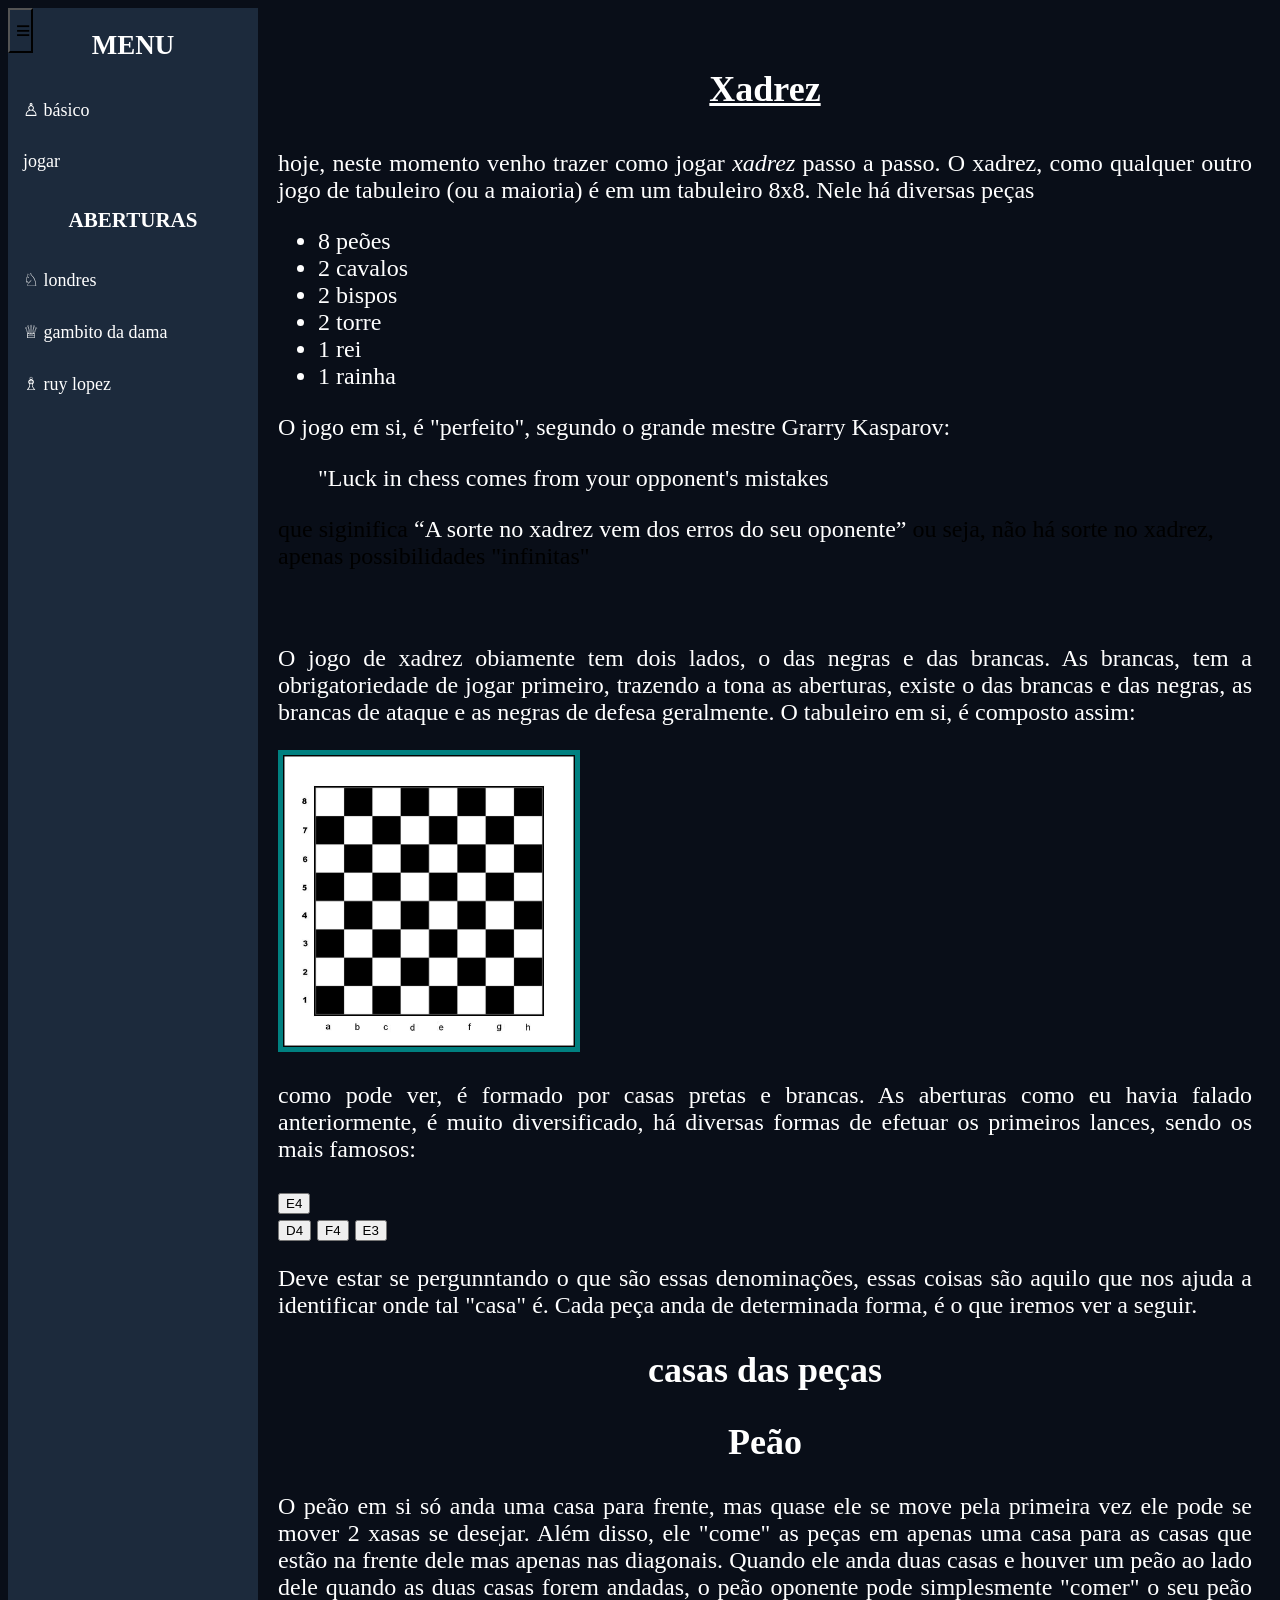
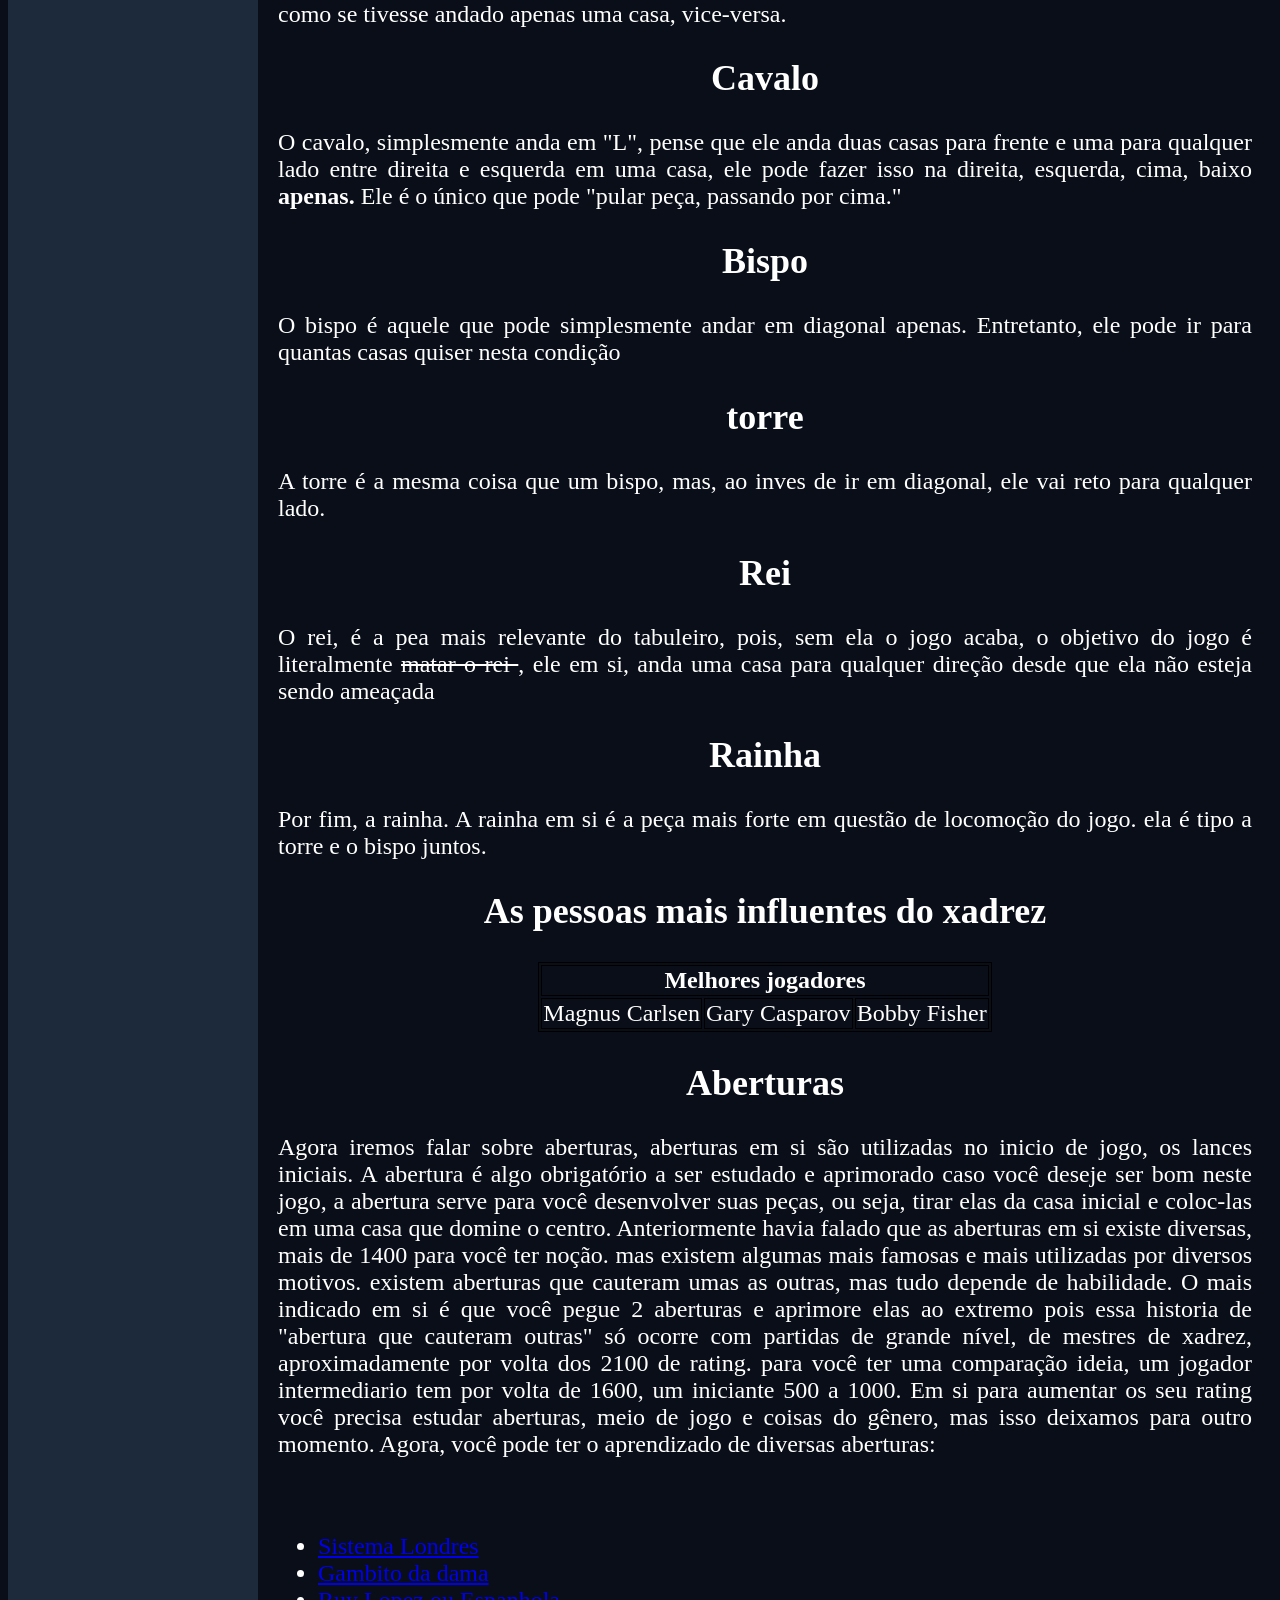
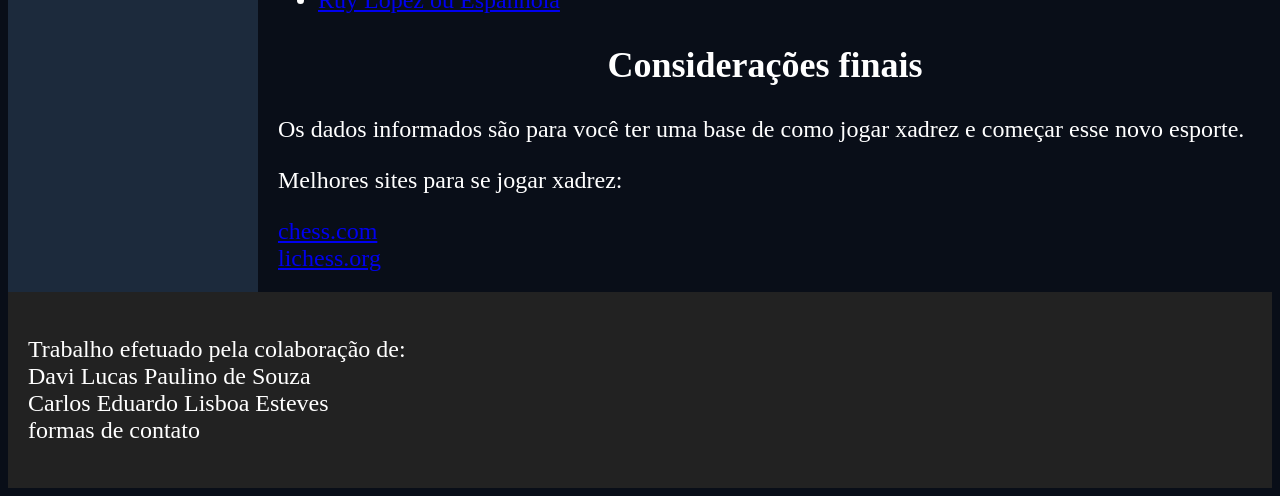
==== commit 844b6804: "melhora na sidebar(3)" ====
--- a/templates/index.HTML
+++ b/templates/index.HTML
@@ -9,12 +9,12 @@
     href="imagens/rei.png">
 </head>
 <body>
-   
+     <button id="botao" onclick="alterar_vizu()"> ≡ </button>
     <div class="container">
-         <button id="botao" onclick="alterar_vizu()"> >> </button>
         <aside id="sidebar"> 
             <h2>MENU</h2>
             <a href="index.HTML" >♙ básico</a> 
+            <a href="xadrez/xadrez.html">jogar</a>
             <h3>ABERTURAS</h3>
             <a href="Londres.html">♘ londres</a> 
             <a href="gambitodadama.html">♕ gambito da dama</a>
@@ -28,12 +28,24 @@
                 <h1>Xadrez</h1>
                 <p>hoje, neste momento venho trazer como jogar <i>xadrez</i> passo a passo. O xadrez, como qualquer outro jogo de tabuleiro (ou a maioria) é em um tabuleiro 8x8. Nele há diversas peças</p>
                 <ul>
-                    <li>8 peões</li>
-                    <li>2 cavalos</li>
-                    <li>2 bispos</li>
-                    <li>2 torre</li>
-                    <li>1 rei</li>
-                    <li>1 rainha</li>
+                    <div id="peao" onclick="mostrar_peao()">
+                        <li>8 peões</li>
+                    </div>
+                    <div id="cavalo" onclick="mostrar_cavalo()">
+                        <li>2 cavalos</li>
+                    </div>
+                    <div id="bispo" onclick="mostrar_bispo()">
+                        <li>2 bispos</li>
+                    </div>
+                    <div id="torre" onclick="mostrar_torre()">
+                        <li>2 torre</li>
+                    </div>
+                    <div id="rei" onclick="mostrar_rei()">
+                        <li>1 rei</li>
+                    </div>
+                    <div id="rainha" onclick="mostrar_rainha()">
+                        <li>1 rainha</li>
+                    </div>
                 </ul>
             </section>
         </header>
@@ -48,7 +60,7 @@
                     <p>como pode ver, é formado por casas pretas e brancas. As aberturas como eu havia falado anteriormente, é muito diversificado, há diversas formas de efetuar os primeiros lances, sendo os mais famosos:</p>
                     <div id="aberturas_iniciais">
                         <button onclick="E4_()"; id = "E4">E4</button><br>
-                        <img src="imagens/tabuleiro_de_xadrez.jpg" alt="E4" onclick="imagem_E4()">
+                        <img src="imagens/tabuleiro_de_xadrez.jpg" alt="E4">
                         <button onclick="D4_()" id="D4">D4</button>
                         <img src="imagens/" alt="D4" onclick="imagem_D4()">
                         <button onclick="F4_()" id="F4">F4</button>
--- a/templates/style.css
+++ b/templates/style.css
@@ -4,7 +4,7 @@
 img {width: 30%;
     height: 20%;
     border: 5px solid teal;
-    border-style: inset;
+   
 }
 img:hover {
     transition: 0.5s;
@@ -22,7 +22,7 @@
 table, td, th {border:1px solid black;
                 color: white
 }
-body {background-color: black;
+body {background-color:rgb(9, 14, 24); 
     font-size: 150%;
 }
 h1, h2,h3, li, ul, blockquote, q {color: white
@@ -71,6 +71,8 @@
 }
 #sidebar a:hover {
     background-color: rgb(35, 100, 100);
+    transition: 0.3s;
+    border-radius: 5px;
 }
 h1 {
     text-decoration: underline;
@@ -86,7 +88,12 @@
     font-size:25px;
     padding: 10px, 10px;
     height:5%;
+    position: fixed;
+    z-index: 1;
 }
 #sidebar.invisivel {
     display: none;
+}
+.preto {
+    color: brown;
 }
